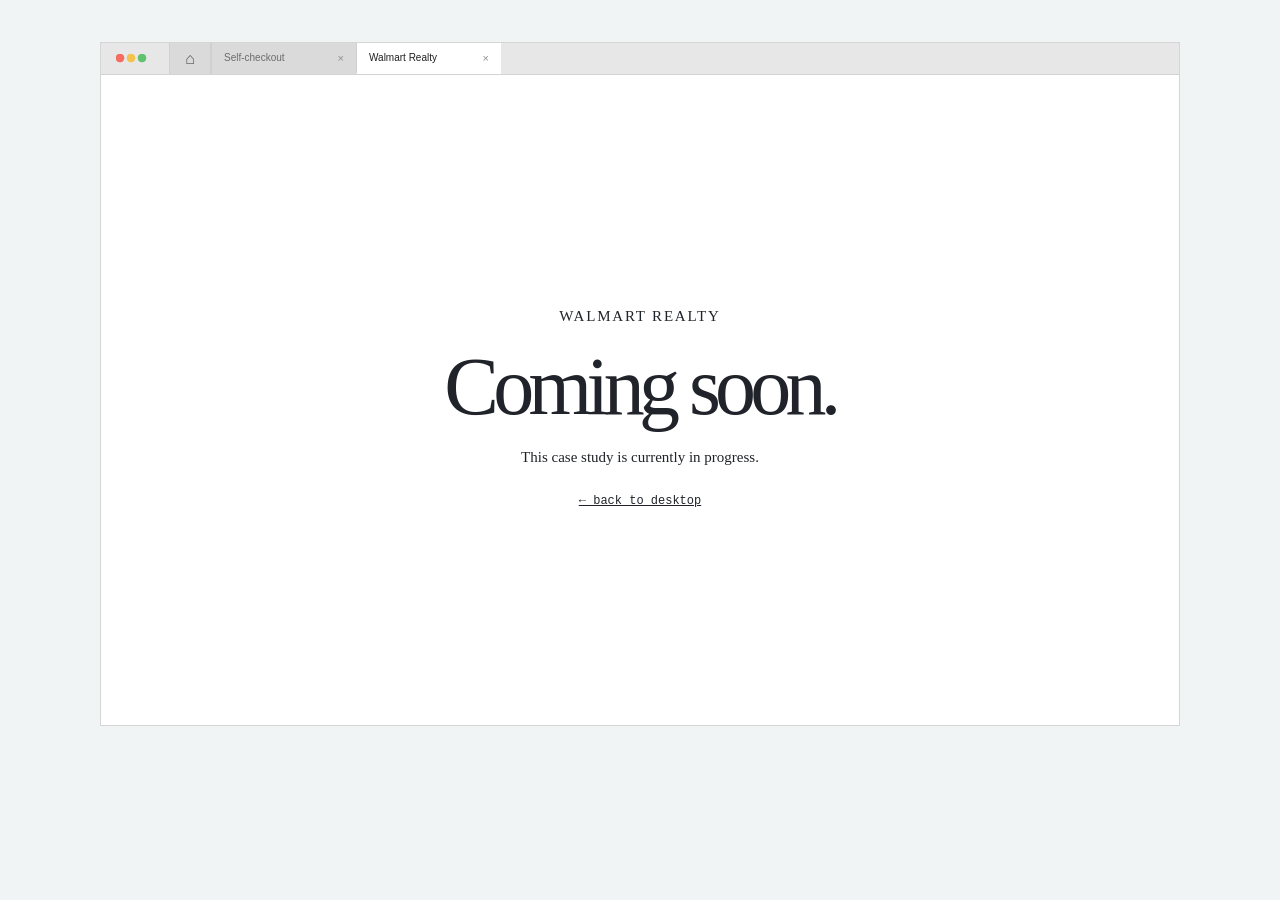
==== realty.html @ 694f7d7a "Launch portfolio" ====
<!doctype html>
<html lang="en"><head><meta charset="utf-8"><meta name="viewport" content="width=device-width,initial-scale=1"><title>Walmart Realty — Maria Koenig</title><link rel="stylesheet" href="styles.css"></head>
<body class="browser-background"><main class="browser"><div class="browser-tabs"><a href="index.html">⌂</a><a href="self-checkout.html">Self-checkout <b>×</b></a><span class="active">Walmart Realty <b>×</b></span></div><div class="browser-controls"><span class="traffic">● ● ●</span><span class="address">mariakoenig.design / work / walmart-realty</span><a href="__logout">log out</a></div><article class="placeholder"><p class="eyebrow">WALMART REALTY</p><h1>Coming soon.</h1><p>This case study is currently in progress.</p><a href="index.html">← back to desktop</a></article></main></body></html>
---- styles.css ----
:root{--ink:#202329;--blue:#66aee0;--line:#90a6b6;--paper:#fffdf9;--serif:Georgia,serif;--mono:"Courier New",monospace}

*{box-sizing:border-box}

body{margin:0;color:var(--ink);font-family:var(--mono)}

a{color:inherit}

.topbar{height:28px;background:linear-gradient(#fff,#dbedf7);border-bottom:1px solid #5a788c;display:flex;justify-content:space-between;align-items:center;padding:0 11px;font-size:12px}

.desktop-page{min-height:100vh;background:#fbfbf6}

.desktop{min-height:calc(100vh - 29px);position:relative;background-image:linear-gradient(rgba(107,171,214,.13) 1px,transparent 1px),linear-gradient(90deg,rgba(107,171,214,.13) 1px,transparent 1px);background-size:19px 19px}

.folders{padding:50px;display:flex;gap:38px}

.folder{width:86px;text-align:center;text-decoration:none;font-size:10px}

.folder i{display:block;width:70px;height:48px;margin:auto auto 8px;background:#73b4df;border-radius:3px 3px 7px 7px;box-shadow:inset 0 0 0 2px rgba(255,255,255,.28),2px 3px 2px #a5a9a6;position:relative}

.folder i:before{content:"";position:absolute;left:3px;top:-9px;width:31px;height:14px;background:#73b4df;border-radius:4px 7px 0 0}

.folder:hover i{transform:translateY(-3px);filter:brightness(1.1)}

.intro{position:absolute;top:48%;left:50%;transform:translate(-50%,-50%);width:min(560px,80vw);text-align:center}

.eyebrow{font-size:11px;letter-spacing:.12em;font-weight:bold}

.intro h1{font-size:clamp(38px,6vw,72px);font-weight:400;margin:8px 0}

.intro p{font-size:15px}

.intro a,.closing a,.placeholder a{display:inline-block;margin-top:13px;font-size:12px}

.dock{height:29px;display:flex;gap:10px;align-items:center;justify-content:center;border-top:1px solid #6e9ebd;background:#e6f2f9;font-size:11px}

.paper-background{min-height:100vh;background:#87c2e7;padding:37px 6vw}

.paper-nav{max-width:850px;margin:auto auto 14px;display:flex;justify-content:space-between;font:12px Arial,sans-serif;color:#fff}

.word-window{max-width:850px;margin:auto;background:#b5d7ea;border:5px solid #6babc9;box-shadow:9px 10px 0 rgba(28,77,105,.18)}

.word-toolbar{min-height:38px;padding:10px;background:#e8e8e8;display:flex;gap:16px;align-items:center;font:11px Arial,sans-serif;overflow:auto;white-space:nowrap}

.word-toolbar b{margin-left:auto}

.resume-paper{margin:17px;min-height:730px;padding:53px 68px;background:var(--paper);box-shadow:0 0 2px #888;font-size:12px;line-height:1.24}

.resume-paper h1{font-size:26px;font-weight:400;margin:0 0 26px}

.resume-paper h2{font-size:14px;margin-top:42px}

.resume-title{font-weight:bold;margin:17px 0 1px}

.date{font-size:10px;margin:0}

.resume-paper ul{margin:5px 0;padding-left:17px}

.browser-background{min-height:100vh;padding:42px 4vw;background:#f1f4f4}

.browser{max-width:1080px;margin:auto;border:1px solid #aab4b9;border-radius:11px 11px 0 0;overflow:hidden;background:#fff;box-shadow:0 13px 30px rgba(29,43,50,.14)}

.browser-tabs{height:42px;display:flex;align-items:flex-end;gap:3px;padding:0 12px;background:#edf0f0}

.browser-tabs>*{min-width:120px;padding:10px 13px 9px;border:1px solid #c4cccf;border-bottom:0;border-radius:8px 8px 0 0;background:#d8ddde;text-decoration:none;font:11px Arial,sans-serif}

.browser-tabs .active{background:#fff}

.browser-tabs b{float:right;color:#778184}

.browser-controls{height:40px;display:flex;align-items:center;gap:14px;padding:0 13px;border-bottom:1px solid #c9d0d1;background:#f7f7f7;font:11px Arial,sans-serif}

.traffic{color:#ed7770;letter-spacing:2px}

.address{flex:1;padding:5px 11px;border:1px solid #d1d6d7;border-radius:3px;background:white;color:#687378}

.case-study{max-width:810px;margin:auto}

.case-study section{padding:68px 38px;border-bottom:1px solid #d8ddde}

.case-hero{padding-top:82px!important}

.case-study h1{max-width:700px;margin:11px 0 24px;font:normal clamp(38px,5.6vw,68px)/.99 var(--serif);letter-spacing:-.055em}

.case-study h2{font:normal 36px/1.04 var(--serif);letter-spacing:-.035em;margin:0 0 20px}

.case-study h3{font-size:13px;margin:26px 0 9px}

.case-study p,.case-study li{font:15px/1.55 var(--serif)}

.lede{max-width:680px;font-size:21px!important;line-height:1.35!important}

.hero-grid,.split,.two-up{display:grid;gap:30px;margin-top:37px}

.hero-grid{grid-template-columns:1.5fr 1fr;align-items:end}

.hero-grid img,.split img,.wide-image,.two-up img{max-width:100%;width:100%;display:block;box-shadow:0 3px 12px rgba(15,38,50,.18)}

dl{font:11px/1.3 var(--mono);margin:0}

dt{margin-top:12px;font-weight:bold;text-transform:uppercase}

dd{margin:3px 0}

.wide-image{margin-top:33px}

.split{grid-template-columns:1fr 1fr;align-items:center}

.split.reverse{grid-template-columns:1.1fr .9fr}

.quote{font-size:23px!important;font-style:italic}

.two-up{grid-template-columns:1fr 1fr}

.closing{text-align:center}
.principle-list{list-style:none;margin:18px 0 0;padding:0;font:500 clamp(22px,3.2vw,38px)/1.15 Georgia,serif}.principle-list li+li{margin-top:7px}

.placeholder{min-height:650px;display:grid;align-content:center;justify-items:center;text-align:center;padding:60px}

.placeholder h1{font:normal clamp(45px,7vw,82px) var(--serif);letter-spacing:-.07em;margin:0}

.placeholder p{font:15px var(--serif)}

@media(max-width:680px){.folders{padding:30px;gap:18px;flex-wrap:wrap}

.intro{top:62%}

.paper-background{padding:14px}

.resume-paper{padding:34px 27px;margin:8px;font-size:11px}

.word-toolbar{gap:9px}

.browser-background{padding:0}

.browser{border-radius:0;border:0}

.browser-tabs>*{min-width:auto;padding:10px 8px;font-size:9px}

.browser-tabs a:first-child{min-width:27px}

.browser-controls{gap:8px}

.address{overflow:hidden;text-overflow:ellipsis;white-space:nowrap}

.case-study section{padding:48px 23px}

.hero-grid,.split,.split.reverse,.two-up{grid-template-columns:1fr}

.case-study h2{font-size:30px}

.case-hero{padding-top:57px!important}

}


.finding-card,.evidence,.recommendation{border:1px solid #c4d5dd;padding:25px;background:#f8fbfc;box-shadow:0 3px 12px rgba(15,38,50,.08)}

.finding-card{min-height:230px;display:flex;flex-direction:column;justify-content:space-between;background:linear-gradient(145deg,#fdfefe,#e4f2f7)}

.finding-card span,.finding-card small,.label{font:10px var(--mono);letter-spacing:.09em;text-transform:uppercase}

.finding-card strong{font:normal 33px/1.04 var(--serif);letter-spacing:-.045em}
.clarity-notes{margin:22px 0 0;padding-left:17px;font:11px/1.4 var(--mono)}.clarity-notes li+li{margin-top:7px}

.finding-card em{font-style:normal;font-weight:bold}

.statement{margin:35px 0 0;padding:30px 0;border-top:3px solid #66aee0;border-bottom:1px solid #d5dcdf;font:normal 32px/1.13 var(--serif);letter-spacing:-.04em}

.evidence{font:13px/1.4 var(--serif)}

.evidence .label,.recommendation .label{margin-top:0;font-family:var(--mono)}

.evidence ol,.evidence ul,.recommendation ul{padding-left:19px}

.evidence li,.recommendation li{font-size:13px}

.evidence.blue{background:#edf6fc;border-color:#a9cfe7}

.recommendation{background:#eef7fb;border:2px solid #7eb9de}

.recommendation strong{display:block;font:normal 27px/1.1 var(--serif);letter-spacing:-.03em}


.browser{border:0;background:transparent}

.browser-tabs{height:46px;padding:0 0 0 28px;align-items:flex-end;background:transparent}

.browser-tabs>*{min-width:0!important;padding:0 13px 12px!important;border:0!important;background:transparent!important;color:#8c9499!important;font:11px Arial,sans-serif!important}

.browser-tabs a:first-child{display:none}

.browser-tabs .active{color:#252a2d!important;font-weight:700!important;border-bottom:2px solid #6caed9!important}

.browser-tabs .active:before{display:none}

.browser-controls{height:29px;padding:0 14px;border-top:1px solid #d6dcde;border-bottom:1px solid #d6dcde;background:#fff}

.traffic{order:3;color:#b9c1c5;font-size:7px}

.address{border:0;background:transparent;padding:0;color:#9aa3a7}

.browser-controls a{margin-left:auto;color:#778389}

.browser-tabs b{display:none}


.browser{background:#fff;border:1px solid #d5d5d5;border-radius:0;box-shadow:none}

.browser-tabs{position:relative;height:32px;padding:0 0 0 68px;gap:0;align-items:stretch;background:#e7e7e7;border-bottom:1px solid #d3d3d3}

.browser-tabs:before{content:"";position:absolute;left:15px;top:11px;width:31px;height:9px;background:radial-gradient(circle at 4px 4px,#f56c63 0 4px,transparent 4.7px),radial-gradient(circle at 15px 4px,#f5c34d 0 4px,transparent 4.7px),radial-gradient(circle at 26px 4px,#62c36f 0 4px,transparent 4.7px)}

.browser-tabs>*{min-width:145px!important;padding:9px 12px 7px!important;border:0!important;border-left:1px solid #d0d0d0!important;background:#dadada!important;color:#6c6c6c!important;font:10px Arial,sans-serif!important}

.browser-tabs a:first-child{display:none}

.browser-tabs .active{position:relative;background:#fff!important;color:#202020!important;font-weight:400!important;border-bottom:1px solid #fff!important}

.browser-tabs .active:before{display:none}

.browser-tabs b{display:block;float:right;color:#929292;font-size:11px;font-weight:400;margin-left:22px}

.browser-controls{display:none}


.browser{border-radius:0;border-color:#c7cccd;box-shadow:none}

.browser-tabs{height:31px;gap:0;padding:0 12px;align-items:stretch;background:#eee}

.browser-tabs>*{min-width:135px;padding:9px 13px 7px;border:0;border-right:1px solid #dedede;border-radius:0;background:transparent;color:#777;font-size:10px}

.browser-tabs a:first-child{min-width:30px;width:30px;padding:8px 6px;text-align:center}

.browser-tabs .active{position:relative;background:#fff;color:#252525}

.browser-tabs .active:before{content:"";position:absolute;inset:0 0 auto;height:2px;background:#8cc7e9}

.browser-tabs b{display:none}

.browser-controls{height:32px;padding:0 12px;gap:9px;background:#fff;border-bottom-color:#e2e4e4;font-size:10px}

.traffic{font-size:8px;letter-spacing:1px}

.address{padding:4px 9px;border:0;border-radius:0;background:#f5f5f5;color:#9a9a9a}

.browser{background:#fff;border:1px solid #d5d5d5;border-radius:0;box-shadow:none}

.browser-tabs{position:relative;height:32px;padding:0 0 0 68px;gap:0;align-items:stretch;background:#e7e7e7;border-bottom:1px solid #d3d3d3}

.browser-tabs:before{content:"";position:absolute;z-index:2;left:15px;top:11px;width:31px;height:9px;background:radial-gradient(circle at 4px 4px,#f56c63 0 4px,transparent 4.7px),radial-gradient(circle at 15px 4px,#f5c34d 0 4px,transparent 4.7px),radial-gradient(circle at 26px 4px,#62c36f 0 4px,transparent 4.7px)}

.browser-tabs>*{min-width:145px!important;padding:9px 12px 7px!important;border:0!important;border-left:1px solid #d0d0d0!important;border-radius:0!important;background:#dadada!important;color:#6c6c6c!important;font:10px Arial,sans-serif!important}

.browser-tabs a:first-child{display:none!important}

.browser-tabs .active{position:relative;background:#fff!important;color:#202020!important;font-weight:400!important;border-bottom:1px solid #fff!important}

.browser-tabs .active:before{display:none!important}

.browser-tabs b{display:block!important;float:right;color:#929292;font-size:11px;font-weight:400;margin-left:22px}

.browser-controls{display:none!important}

.ncr-kiosk{width:min(100%,620px);margin:42px auto 6px}
.ncr-bezel{padding:17px 17px 0;border:8px solid #28343a;border-radius:13px 13px 8px 8px;background:linear-gradient(145deg,#46545a,#202a2e 55%,#161e22);box-shadow:inset 0 0 0 2px #6f7d80,0 14px 20px rgba(17,27,32,.22);position:relative}
.ncr-badge{position:absolute;top:4px;right:18px;color:#e8eeee;font:700 9px Arial,sans-serif;letter-spacing:.12em}
.ncr-screen{padding:6px;background:#101719;border:2px solid #748387;box-shadow:inset 0 0 15px #000}
.ncr-screen video{width:100%;max-height:360px;display:block;background:#070b0d;object-fit:contain}
.ncr-hardware{height:44px;margin:0 -2px;display:flex;align-items:center;gap:9px;color:#d8e0e1;font:700 8px Arial,sans-serif;letter-spacing:.12em}
.scanner-light{width:17px;height:17px;border-radius:50%;background:#85c9b6;box-shadow:0 0 9px #91e6cf}
.ncr-hardware i{margin-left:auto;width:74px;height:19px;border-radius:2px;background:repeating-linear-gradient(90deg,#111 0 2px,#7d898a 2px 4px);opacity:.8}
.ncr-kiosk figcaption{padding:8px 5px 0;color:#727c80;font:10px var(--mono);letter-spacing:.05em}
.ncr-kiosk{position:relative;width:min(100%,600px);margin:42px auto 6px;padding:0 20px 0 0}
.ncr-monitor{position:relative;padding:16px;background:#171c1d;border:7px solid #090b0c;border-radius:12px 12px 4px 4px;box-shadow:0 13px 20px rgba(25,36,35,.28)}
.ncr-brand{position:absolute;right:18px;top:5px;color:#5d9f46;font:700 12px Arial,sans-serif;letter-spacing:.08em}
.ncr-screen{padding:0;background:transparent;border:0;box-shadow:none}
.ncr-screen video{width:100%;height:auto;max-height:none;display:block;background:transparent;object-fit:cover;filter:contrast(1.28) brightness(.96) saturate(1.02)}
.ncr-console{display:flex;align-items:center;gap:13px;min-height:74px;padding:16px 19px;background:linear-gradient(#dfe3e1,#bec4c1);border:1px solid #979f9b;border-top:0;border-radius:0 0 5px 5px;box-shadow:inset 0 8px 9px rgba(255,255,255,.42)}
.ncr-scanner{width:70%;height:39px;padding:13px 16px;border-radius:3px;background:linear-gradient(110deg,#0b1111,#2d3735);box-shadow:inset 0 0 0 2px #596662,inset 0 0 10px #000;color:#abe37c;font:700 8px Arial,sans-serif;letter-spacing:.17em}
.ncr-receipt{width:56px;height:33px;padding-top:21px;border:1px solid #8b938f;background:#f4f5f3;color:#69716c;text-align:center;font:6px Arial,sans-serif;letter-spacing:.08em}
.ncr-card-reader{position:absolute;right:0;top:42%;width:62px;height:126px;padding:13px 8px;background:linear-gradient(145deg,#4b5554,#1f2726);border:2px solid #77817c;border-radius:6px;box-shadow:3px 5px 8px rgba(18,24,23,.23);color:#94d56b;text-align:center}
.ncr-card-reader span{display:block;font-size:24px}
.ncr-card-reader small{display:block;margin-top:25px;color:#e6ece7;font:700 8px/1.2 Arial,sans-serif;letter-spacing:.09em}
.ncr-bezel,.ncr-badge,.ncr-hardware,.scanner-light{display:none!important}
.picklist-video-grid{display:grid;grid-template-columns:repeat(2,minmax(0,1fr));gap:18px;margin:36px 0 10px}.picklist-video-grid .ncr-kiosk{width:100%;margin:0;padding:0}.picklist-video-grid .ncr-monitor{padding:8px;border-width:5px;border-radius:8px 8px 3px 3px}.picklist-video-grid video{filter:contrast(1.28) brightness(.96) saturate(1.02)}.picklist-video-grid figure:nth-child(1){order:3}.picklist-video-grid figure:nth-child(2){order:1}.picklist-video-grid figure:nth-child(3){order:2}.picklist-video-grid figure:nth-child(4){order:4}@media(max-width:560px){.picklist-video-grid{grid-template-columns:1fr}}
.payment-videos{padding-top:22px!important}.payment-video-grid{display:grid;grid-template-columns:repeat(3,minmax(0,1fr));gap:14px}.payment-video-grid .ncr-kiosk{width:100%;margin:0;padding:0}.payment-video-grid .ncr-monitor{padding:7px;border-width:5px;border-radius:8px 8px 3px 3px}.payment-video-grid video{filter:contrast(1.28) brightness(.96) saturate(1.02)}@media(max-width:700px){.payment-video-grid{grid-template-columns:1fr}}
.payment-video-grid .ncr-monitor{padding:0;border:0;background:transparent;box-shadow:0 10px 18px rgba(25,36,35,.2)}.account-image-row{grid-column:1/-1;display:grid;grid-template-columns:repeat(3,minmax(0,1fr));gap:14px;margin-top:10px}.account-image-row img{width:100%;display:block;box-shadow:0 8px 16px rgba(15,38,50,.16)}.account-image-row img:nth-child(3){aspect-ratio:1.45;object-fit:cover;object-position:top}@media(max-width:560px){.account-image-row{grid-template-columns:1fr}}
.browser{overflow:visible}.browser-tabs{position:sticky;top:0;z-index:20}.browser-tabs a:first-child{display:flex!important;min-width:42px!important;width:42px;align-items:center;justify-content:center;padding:0!important;border-right:1px solid #d0d0d0!important;background:#dadada!important;color:#555!important;text-decoration:none;font-size:16px!important}
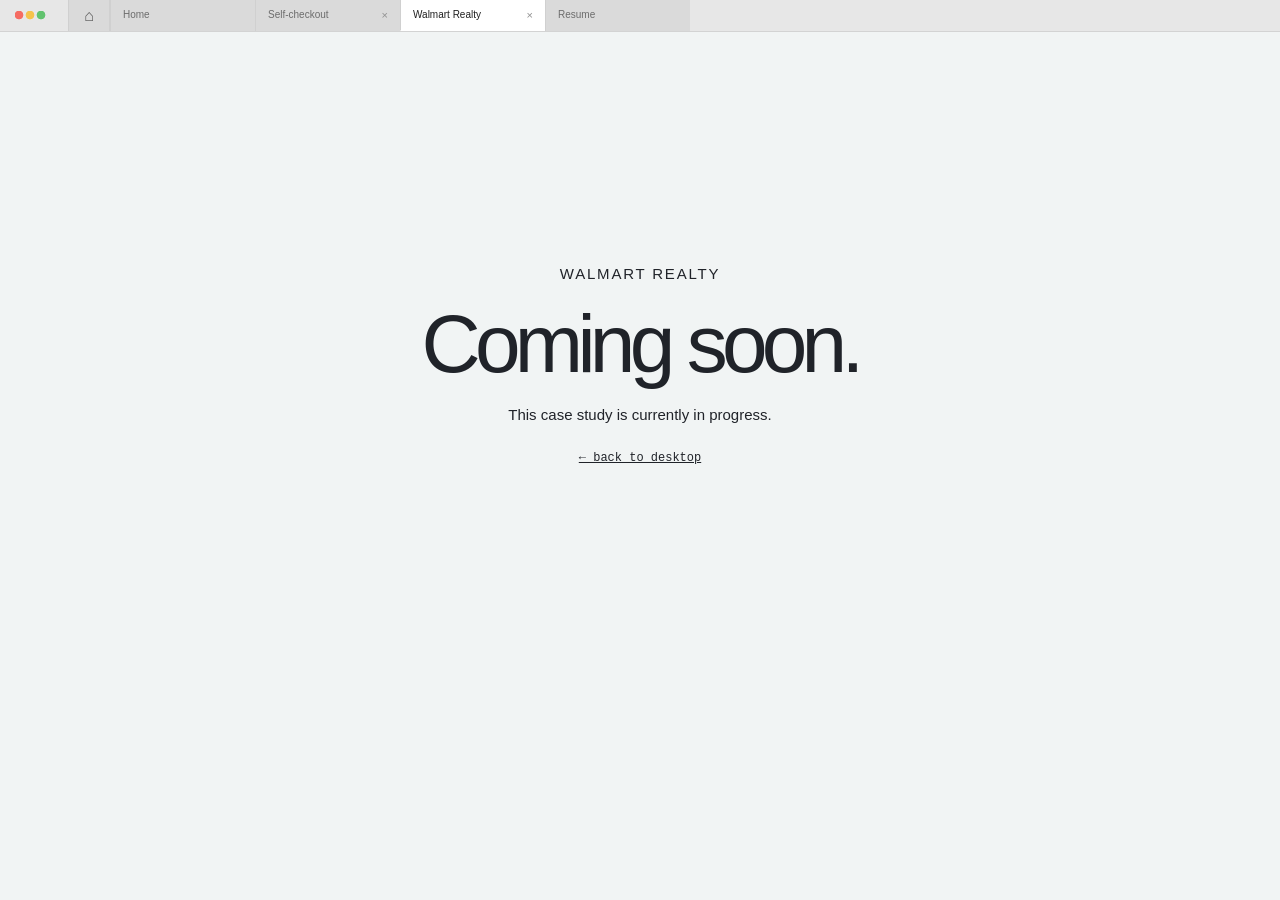
==== commit 54cb2b8b: "Unify full-width portfolio navigation" ====
--- a/realty.html
+++ b/realty.html
@@ -1,3 +1,34 @@
 <!doctype html>
-<html lang="en"><head><meta charset="utf-8"><meta name="viewport" content="width=device-width,initial-scale=1"><title>Walmart Realty — Maria Koenig</title><link rel="stylesheet" href="styles.css"></head>
-<body class="browser-background"><main class="browser"><div class="browser-tabs"><a href="index.html">⌂</a><a href="self-checkout.html">Self-checkout <b>×</b></a><span class="active">Walmart Realty <b>×</b></span></div><div class="browser-controls"><span class="traffic">● ● ●</span><span class="address">mariakoenig.design / work / walmart-realty</span><a href="__logout">log out</a></div><article class="placeholder"><p class="eyebrow">WALMART REALTY</p><h1>Coming soon.</h1><p>This case study is currently in progress.</p><a href="index.html">← back to desktop</a></article></main></body></html>
+<html lang="en">
+<head>
+<meta charset="utf-8">
+<meta name="viewport" content="width=device-width,initial-scale=1">
+<title>Walmart Realty — Maria Koenig</title>
+<link rel="icon" href="favicon.svg" type="image/svg+xml">
+<link rel="stylesheet" href="styles.css">
+</head>
+<body class="browser-background">
+<main class="browser">
+<div class="browser-tabs site-tabs">
+<a href="index.html" aria-label="Home">⌂</a>
+<a href="index.html">Home</a>
+<a href="self-checkout.html">Self-checkout <b>×</b>
+</a>
+<span class="active">Walmart Realty <b>×</b>
+</span>
+<a href="resume.html">Resume</a>
+</div>
+<div class="browser-controls">
+<span class="traffic">● ● ●</span>
+<span class="address">mariakoenig.design / work / walmart-realty</span>
+<a href="__logout">log out</a>
+</div>
+<article class="placeholder">
+<p class="eyebrow">WALMART REALTY</p>
+<h1>Coming soon.</h1>
+<p>This case study is currently in progress.</p>
+<a href="index.html">← back to desktop</a>
+</article>
+</main>
+</body>
+</html>
--- a/styles.css
+++ b/styles.css
@@ -1,4 +1,4 @@
-:root{--ink:#202329;--blue:#66aee0;--line:#90a6b6;--paper:#fffdf9;--serif:Georgia,serif;--mono:"Courier New",monospace}
+:root{--ink:#202329;--blue:#66aee0;--line:#90a6b6;--paper:#fffdf9;--serif:-apple-system,BlinkMacSystemFont,"SF Pro Display","SF Pro Text","Helvetica Neue",Arial,sans-serif;--mono:"Courier New",monospace}
 
 *{box-sizing:border-box}
 
@@ -80,9 +80,9 @@
 
 .case-hero{padding-top:82px!important}
 
-.case-study h1{max-width:700px;margin:11px 0 24px;font:normal clamp(38px,5.6vw,68px)/.99 var(--serif);letter-spacing:-.055em}
-
-.case-study h2{font:normal 36px/1.04 var(--serif);letter-spacing:-.035em;margin:0 0 20px}
+.case-study h1{max-width:700px;margin:11px 0 24px;font:300 clamp(38px,5.6vw,68px)/.99 var(--serif);letter-spacing:-.055em}
+
+.case-study h2{font:300 36px/1.04 var(--serif);letter-spacing:-.035em;margin:0 0 20px}
 
 .case-study h3{font-size:13px;margin:26px 0 9px}
 
@@ -113,11 +113,12 @@
 .two-up{grid-template-columns:1fr 1fr}
 
 .closing{text-align:center}
-.principle-list{list-style:none;margin:18px 0 0;padding:0;font:500 clamp(22px,3.2vw,38px)/1.15 Georgia,serif}.principle-list li+li{margin-top:7px}
+.closing-copy{max-width:620px;margin:22px auto 0}
+.principle-list{list-style:none;margin:18px 0 0;padding:0;font:500 clamp(22px,3.2vw,38px)/1.15 var(--serif)}.principle-list li+li{margin-top:7px}
 
 .placeholder{min-height:650px;display:grid;align-content:center;justify-items:center;text-align:center;padding:60px}
 
-.placeholder h1{font:normal clamp(45px,7vw,82px) var(--serif);letter-spacing:-.07em;margin:0}
+.placeholder h1{font:300 clamp(45px,7vw,82px) var(--serif);letter-spacing:-.07em;margin:0}
 
 .placeholder p{font:15px var(--serif)}
 
@@ -287,3 +288,14 @@
 .payment-videos{padding-top:22px!important}.payment-video-grid{display:grid;grid-template-columns:repeat(3,minmax(0,1fr));gap:14px}.payment-video-grid .ncr-kiosk{width:100%;margin:0;padding:0}.payment-video-grid .ncr-monitor{padding:7px;border-width:5px;border-radius:8px 8px 3px 3px}.payment-video-grid video{filter:contrast(1.28) brightness(.96) saturate(1.02)}@media(max-width:700px){.payment-video-grid{grid-template-columns:1fr}}
 .payment-video-grid .ncr-monitor{padding:0;border:0;background:transparent;box-shadow:0 10px 18px rgba(25,36,35,.2)}.account-image-row{grid-column:1/-1;display:grid;grid-template-columns:repeat(3,minmax(0,1fr));gap:14px;margin-top:10px}.account-image-row img{width:100%;display:block;box-shadow:0 8px 16px rgba(15,38,50,.16)}.account-image-row img:nth-child(3){aspect-ratio:1.45;object-fit:cover;object-position:top}@media(max-width:560px){.account-image-row{grid-template-columns:1fr}}
 .browser{overflow:visible}.browser-tabs{position:sticky;top:0;z-index:20}.browser-tabs a:first-child{display:flex!important;min-width:42px!important;width:42px;align-items:center;justify-content:center;padding:0!important;border-right:1px solid #d0d0d0!important;background:#dadada!important;color:#555!important;text-decoration:none;font-size:16px!important}
+
+/* Shared full-width browser shell */
+.browser-background{padding:0;background:#f1f4f4}
+.browser{width:100%;max-width:none;min-height:100vh;margin:0;border:0;background:transparent}
+.browser-tabs.site-tabs{position:sticky!important;top:0;z-index:30;width:100%}
+.case-study{width:min(100%,1080px);max-width:none;margin:0 auto;background:transparent}
+.case-study section{background:transparent}
+.desktop{min-height:calc(100vh - 61px)}
+.paper-background{padding:0}
+.resume-stage{padding:37px 6vw}
+@media(max-width:680px){.resume-stage{padding:14px}.case-study{width:100%}}
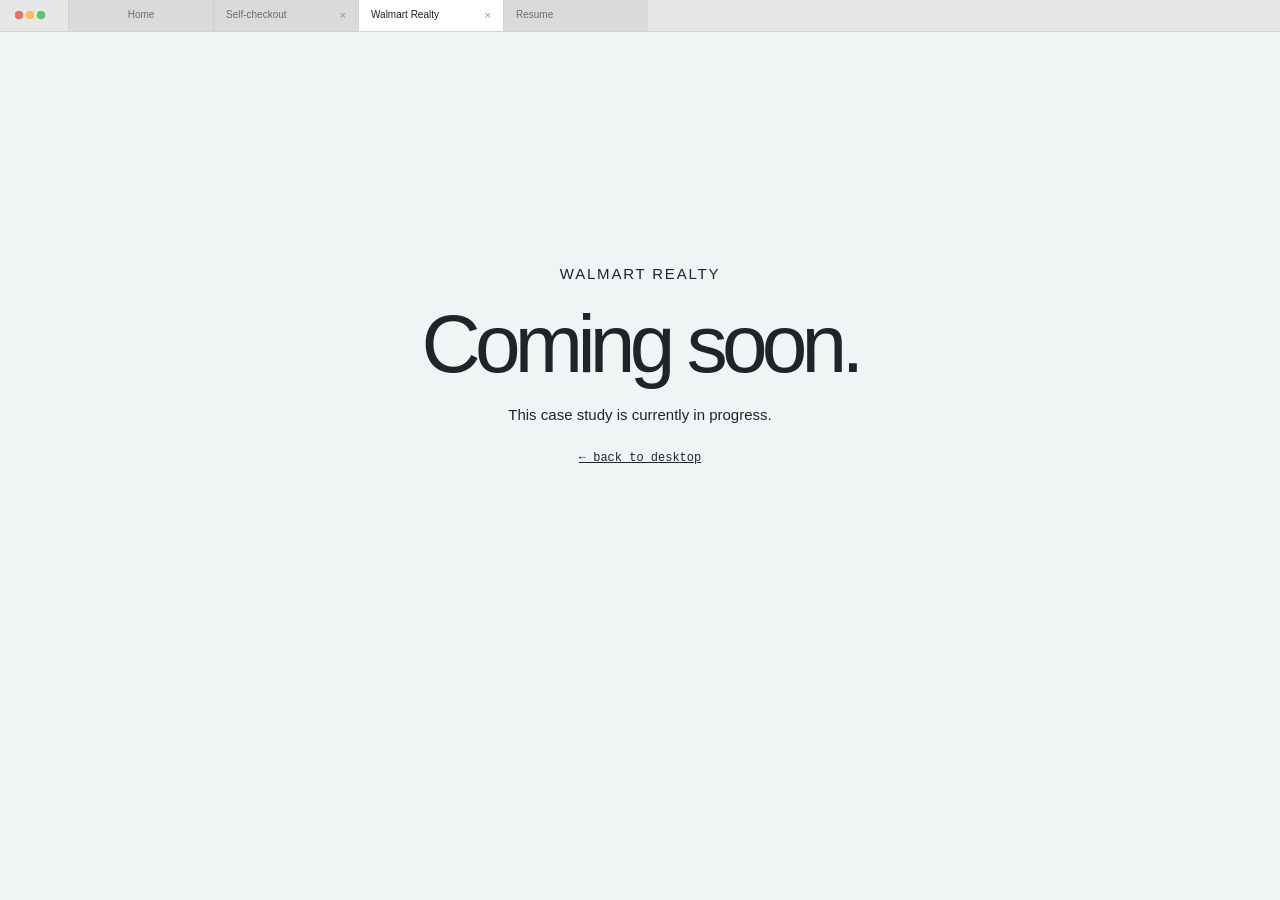
==== commit fb260bd3: "Remove redundant home icon tab" ====
--- a/realty.html
+++ b/realty.html
@@ -10,7 +10,6 @@
 <body class="browser-background">
 <main class="browser">
 <div class="browser-tabs site-tabs">
-<a href="index.html" aria-label="Home">⌂</a>
 <a href="index.html">Home</a>
 <a href="self-checkout.html">Self-checkout <b>×</b>
 </a>
--- a/styles.css
+++ b/styles.css
@@ -287,7 +287,7 @@
 .picklist-video-grid{display:grid;grid-template-columns:repeat(2,minmax(0,1fr));gap:18px;margin:36px 0 10px}.picklist-video-grid .ncr-kiosk{width:100%;margin:0;padding:0}.picklist-video-grid .ncr-monitor{padding:8px;border-width:5px;border-radius:8px 8px 3px 3px}.picklist-video-grid video{filter:contrast(1.28) brightness(.96) saturate(1.02)}.picklist-video-grid figure:nth-child(1){order:3}.picklist-video-grid figure:nth-child(2){order:1}.picklist-video-grid figure:nth-child(3){order:2}.picklist-video-grid figure:nth-child(4){order:4}@media(max-width:560px){.picklist-video-grid{grid-template-columns:1fr}}
 .payment-videos{padding-top:22px!important}.payment-video-grid{display:grid;grid-template-columns:repeat(3,minmax(0,1fr));gap:14px}.payment-video-grid .ncr-kiosk{width:100%;margin:0;padding:0}.payment-video-grid .ncr-monitor{padding:7px;border-width:5px;border-radius:8px 8px 3px 3px}.payment-video-grid video{filter:contrast(1.28) brightness(.96) saturate(1.02)}@media(max-width:700px){.payment-video-grid{grid-template-columns:1fr}}
 .payment-video-grid .ncr-monitor{padding:0;border:0;background:transparent;box-shadow:0 10px 18px rgba(25,36,35,.2)}.account-image-row{grid-column:1/-1;display:grid;grid-template-columns:repeat(3,minmax(0,1fr));gap:14px;margin-top:10px}.account-image-row img{width:100%;display:block;box-shadow:0 8px 16px rgba(15,38,50,.16)}.account-image-row img:nth-child(3){aspect-ratio:1.45;object-fit:cover;object-position:top}@media(max-width:560px){.account-image-row{grid-template-columns:1fr}}
-.browser{overflow:visible}.browser-tabs{position:sticky;top:0;z-index:20}.browser-tabs a:first-child{display:flex!important;min-width:42px!important;width:42px;align-items:center;justify-content:center;padding:0!important;border-right:1px solid #d0d0d0!important;background:#dadada!important;color:#555!important;text-decoration:none;font-size:16px!important}
+.browser{overflow:visible}.browser-tabs{position:sticky;top:0;z-index:20}.browser-tabs a:first-child{display:block!important;min-width:145px!important;width:auto!important;padding:9px 12px 7px!important;border-right:0!important;background:#dadada!important;color:#6c6c6c!important;text-decoration:none;font-size:10px!important}
 
 /* Shared full-width browser shell */
 .browser-background{padding:0;background:#f1f4f4}
